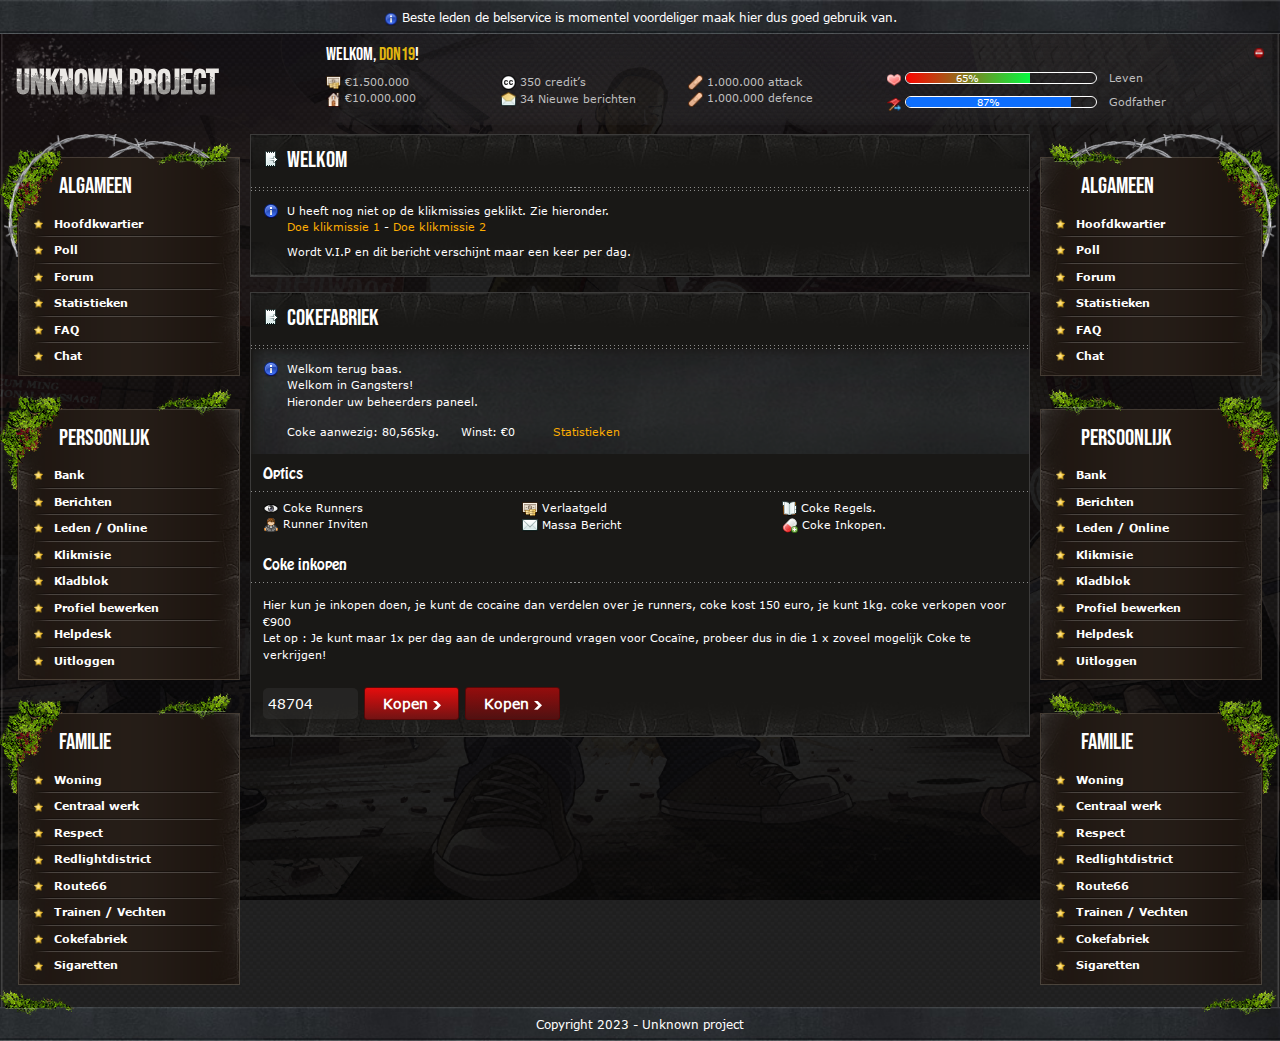
==== index.html @ 7d6c0000 "1380" ====
<!DOCTYPE html>
<html lang="en">

<head>
  <meta charset="UTF-8">
  <meta name="viewport" content="width=device-width, initial-scale=1.0">
  <meta http-equiv="X-UA-Compatible" content="ie=edge">
  <title>Blank</title>
  <link rel='shortcut icon' href='assets/images/logo.png' type='image/x-icon'>
  <link rel="stylesheet" href="https://cdn.jsdelivr.net/npm/bootstrap@5.2.3/dist/css/bootstrap.min.css">
  <link rel="preconnect" href="https://fonts.googleapis.com">
  <link rel="preconnect" href="https://fonts.gstatic.com" crossorigin>
  <link href="https://fonts.googleapis.com/css2?family=Bebas+Neue&display=swap" rel="stylesheet">
  <link rel="stylesheet" href="assets/css/style.css">
</head>

<body>
  <div class="all-wrapper">
    <div class="content-wrapper">
      <!-- all codes for ===***header***=== starts from here -->
      <header class="header mb-lg-0">
        <div class="header-top py-2">
          <p class="text-center text-white fs-12">
            <img width="14" src="assets/images/icons/melding.png" alt="a">
            Beste leden de belservice is momentel voordeliger maak hier dus goed gebruik van.
          </p>
        </div>

        <div class="main-header">
          <div class="row">
            <div class="col-md-4 col-xl-3 h-100">
              <div class="d-flex justify-content-between align-items-center">
                <div class="logo-wrap h-100 ps-2 ps-md-3">
                  <h1 class="logo">Unknown project</h1>
                </div>

                <button class="border-0 p-1 rounded-2 bg-light px-2 me-2 d-md-none" id="info-toggler"
                  style="font-size: 12px; width: 80px;">
                  <span id="info-s">Show</span>
                  <span class="d-none" id="info-h">Hide</span>
                  Info
                </button>
              </div>
            </div>

            <div class="col-md-8 col-xl-9 all-info hide" id="info">
              <div class="stats position-relative pe-md-3">
                <h2 class="wlk">Welkom, <span>Don19</span>!</h2>

                <div class="row align-items-center">
                  <div class="col-md-7 py-2">
                    <div class="row">
                      <div class="col-6 col-lg-4">
                        <p><img width="15" class="me-1" src="assets/images/icons/cash.png" alt="icon">€1.500.000</p>
                        <p><img width="15" class="me-1" src="assets/images/icons/algemeen.png" alt="icon">€10.000.000
                        </p>
                      </div>
                      <div class="col-6 col-lg-4 p-lg-0">
                        <p><img width="15" class="me-1" src="assets/images/icons/cc.png" alt="icon">350 credit’s</p>
                        <p><img width="15" class="me-1" src="assets/images/icons/env.png" alt="icon">34 Nieuwe berichten
                        </p>
                      </div>
                      <div class="col-12 col-lg-4 p-lg-0">
                        <div class="row">
                          <div class="col-6 col-lg-12">
                            <p><img width="15" class="me-1" src="assets/images/icons/patch.png" alt="icon">1.000.000
                              attack
                            </p>
                          </div>
                          <div class="col-6 col-lg-12">
                            <p><img width="15" class="me-1" src="assets/images/icons/patch.png" alt="icon">1.000.000
                              defence
                            </p>
                          </div>
                        </div>
                      </div>
                    </div>
                  </div>

                  <div class="col-md-5">
                    <div class="row align-items-center">
                      <div class="col-7">
                        <div class="d-flex align-items-center">
                          <div class="flex-shrink-0">
                            <img width="14" class="me-1" src="assets/images/icoons-2/Health.png" alt="i">
                          </div>

                          <div class="flex-grow-1">
                            <div class="progress">
                              <div class="progress-bar level-bg" role="progressbar" style="width: 65%;"
                                aria-valuenow="65" aria-valuemin="0" aria-valuemax="100">65%</div>
                            </div>
                          </div>
                        </div>
                      </div>
                      <div class="col-4 ps-0">
                        <p>Leven</p>
                      </div>
                    </div>

                    <div class="row align-items-center">
                      <div class="col-7">
                        <div class="d-flex align-items-center">
                          <div class="flex-shrink-0">
                            <img width="14" class="me-1" src="assets/images/icoons-2/Rang-voort_.png" alt="i">
                          </div>

                          <div class="flex-grow-1">
                            <div class="progress">
                              <div class="progress-bar" role="progressbar" style="width: 87%;" aria-valuenow="87"
                                aria-valuemin="0" aria-valuemax="100">87%</div>
                            </div>
                          </div>
                        </div>
                      </div>
                      <div class="col-4 ps-0">
                        <p>Godfather</p>
                      </div>
                    </div>

                  </div>
                </div>

                <button class="btn minus-button">
                  <img width="10" src="assets/images/icons/minus.png" alt="icom">
                </button>
              </div>
            </div>
          </div>
        </div>
      </header>

      <div class="inner-contents-wrapper">
        <div class="left hide" id="leftMenu">
          <!-- close button -->
          <div class="sticky-top text-end d-lg-none" style="background: #4a627063;">
            <button class="btn text-dark bg-light me-3" id="CloseBtnLeft">Close</button>
          </div>
          <!--  -->
          <div class="link-wrapper left-space">
            <div class="body">
              <h4 class="heading">ALGAMEEN</h4>

              <ul>
                <li><a href="#">Hoofdkwartier</a></li>
                <li><a href="#">Poll</a></li>
                <li><a href="#">Forum</a></li>
                <li><a href="#">Statistieken</a></li>
                <li><a href="#">FAQ</a></li>
                <li><a href="#">Chat</a></li>
              </ul>
            </div>
            <img src="assets/images/menutop-links.png" alt="m" class="menutop-img">
          </div>

          <div class="link-wrapper left-space">
            <div class="body">
              <h4 class="heading">Persoonlijk</h4>

              <ul>
                <li><a href="#">Bank</a></li>
                <li><a href="#">Berichten</a></li>
                <li><a href="#">Leden / Online</a></li>
                <li><a href="#">Klikmisie</a></li>
                <li><a href="#">Kladblok</a></li>
                <li><a href="#">Profiel bewerken</a></li>
                <li><a href="#">Helpdesk</a></li>
                <li><a href="#">Uitloggen</a></li>
              </ul>
            </div>
            <img src="assets/images/menutop2-links.png" alt="m" class="menutop-img">
          </div>

          <div class="link-wrapper left-space">
            <div class="body">
              <h4 class="heading">Familie</h4>

              <ul>
                <li><a href="#">Woning</a></li>
                <li><a href="#">Centraal werk</a></li>
                <li><a href="#">Respect</a></li>
                <li><a href="#">Redlightdistrict</a></li>
                <li><a href="#">Route66</a></li>
                <li><a href="#">Trainen / Vechten</a></li>
                <li><a href="#">Cokefabriek</a></li>
                <li><a href="#">Sigaretten</a></li>
              </ul>
            </div>
            <img src="assets/images/menutop2-links.png" alt="m" class="menutop-img">
          </div>
        </div>

        <div class="middle">
          <!-- side nav toggler -->
          <div class="d-lg-none d-flex justify-content-between py-2 px-1">
            <button class="btn bg-light px-2 pt-0 pb-1" id="left-menu-toggler">
              <img width="20" src="assets/images/menu-svgrepo-com.svg" alt="M">
            </button>
            <button class="btn bg-light px-2 pt-0 pb-1" id="right-menu-toggler">
              <img width="20" src="assets/images/menu-svgrepo-com.svg" alt="M">
            </button>
          </div>
          <!--  -->

          <!-- fisrt one -->
          <div class="content-card">
            <div class="top">
              <h2 class="section-header">
                <img src="assets/images/icoons-2/title-icon.png" alt="imag">
                Welkom
              </h2>
            </div>
            <div class="linjen"></div>
            <div class="bottom pb-3">
              <div class="d-flex align-items-start">
                <img src="assets/images/icons/melding.png" alt="imag">

                <div class="flex-grow-1 ms-2">
                  <p class="con-text">U heeft nog niet op de klikmissies geklikt. Zie hieronder.</p>
                  <p class="con-text pb-2"><span>Doe klikmissie 1</span> - <span>Doe klikmissie 2</span></p>
                  <p class="con-text">Wordt V.I.P en dit bericht verschijnt maar een keer per dag.</p>
                </div>
              </div>
            </div>
          </div>

          <!-- second one -->
          <div class="content-card">
            <div class="top">
              <h2 class="section-header">
                <img src="assets/images/icoons-2/title-icon.png" alt="img">
                Cokefabriek
              </h2>
            </div>
            <div class="linjen"></div>
            <div class="p-wrap">
              <div class="d-flex align-items-start">
                <img src="assets/images/icons/melding.png" alt="imag">

                <div class="flex-grow-1 ms-2">
                  <p class="con-text">Welkom terug baas.</p>
                  <p class="con-text">Welkom in Gangsters!</p>
                  <p class="con-text pb-2">Hieronder uw beheerders paneel.</p>
                  <span class="con-text">Coke aanwezig: 80,565kg.</span>
                  <span class="con-text mx-md-3">Winst: €0</span>
                  <span class="con-text ms-md-3 yellow">Statistieken</span>
                </div>
              </div>
            </div>

            <div class="optics">
              <h3 class="sub-heading pb-2">Optics</h3>
              <span class="linjen-1 d-block"></span>
              <!--  -->
              <div class="row" style="padding:6px 12px 12px;">
                <div class="col-md-4">
                  <p style="font-size: 11px;">
                    <img src="assets/images/icons/eye.png" alt="imag">
                    Coke Runners
                  </p>
                  <p style="font-size: 11px;">
                    <img src="assets/images/icons/user.png" alt="imag">
                    Runner Inviten
                  </p>
                </div>
                <div class="col-md-4">
                  <p style="font-size: 11px;">
                    <img src="assets/images/icons/cash.png" alt="imag">
                    Verlaatgeld
                  </p>
                  <p style="font-size: 11px;">
                    <img src="assets/images/icons/env3.png" alt="imag">
                    Massa Bericht
                  </p>
                </div>
                <div class="col-md-4">
                  <p style="font-size: 11px;">
                    <img src="assets/images/icons/book.png" alt="imag">
                    Coke Regels.
                  </p>
                  <p style="font-size: 11px;">
                    <img src="assets/images/icons/capsule.png" alt="imag">
                    Coke Inkopen.
                  </p>
                </div>
              </div>

            </div>

            <div>
              <!--  -->
              <h3 class="sub-heading pb-2">Coke inkopen</h3>
              <span class="linjen-1 d-block"></span>
              <p></p>
              <div class="bottom pb-3">
                <p style="font-size: 11px;">Hier kun je inkopen doen, je kunt de cocaine dan verdelen over je runners,
                  coke kost 150 euro,
                  je kunt 1kg. coke verkopen voor €900</p>
                <p style="font-size: 11px;">Let op : Je kunt maar 1x per dag aan de underground vragen voor Cocaïne,
                  probeer dus in die
                  1 x zoveel mogelijk Coke te verkrijgen!
                </p>
                <br>
                <div class="inp-btn">
                  <input class="in-inpt" type="text" value="48704">
                  <button class="in-btn">Kopen <img src="assets/images/icons/arrow.png" alt=""></button>
                  <button class="in-btn dark">Kopen <img src="assets/images/icons/arrow.png" alt=""></button>
                </div>
              </div>
            </div>
          </div>
        </div>


        <div class="right hide" id="rigtMenu">
          <!-- close buton right -->
          <div class="sticky-top d-lg-none" style="background: #4a627063;">
            <button class="btn text-dark bg-light me-3" id="CloseBtnRight">Close</button>
          </div>
          <!--  -->
          <div class="link-wrapper right-space">
            <div class="body">
              <h4 class="heading">ALGAMEEN</h4>

              <ul>
                <li><a href="#">Hoofdkwartier</a></li>
                <li><a href="#">Poll</a></li>
                <li><a href="#">Forum</a></li>
                <li><a href="#">Statistieken</a></li>
                <li><a href="#">FAQ</a></li>
                <li><a href="#">Chat</a></li>
              </ul>
            </div>
            <img src="assets/images/menutop-rechts.png" alt="m" class="menutop-img">
          </div>

          <div class="link-wrapper right-space">
            <div class="body">
              <h4 class="heading">Persoonlijk</h4>

              <ul>
                <li><a href="#">Bank</a></li>
                <li><a href="#">Berichten</a></li>
                <li><a href="#">Leden / Online</a></li>
                <li><a href="#">Klikmisie</a></li>
                <li><a href="#">Kladblok</a></li>
                <li><a href="#">Profiel bewerken</a></li>
                <li><a href="#">Helpdesk</a></li>
                <li><a href="#">Uitloggen</a></li>
              </ul>
            </div>
            <img src="assets/images/menutop2-rechts.png" alt="m" class="menutop-img">
          </div>

          <div class="link-wrapper right-space">
            <div class="body">
              <h4 class="heading">Familie</h4>

              <ul>
                <li><a href="#">Woning</a></li>
                <li><a href="#">Centraal werk</a></li>
                <li><a href="#">Respect</a></li>
                <li><a href="#">Redlightdistrict</a></li>
                <li><a href="#">Route66</a></li>
                <li><a href="#">Trainen / Vechten</a></li>
                <li><a href="#">Cokefabriek</a></li>
                <li><a href="#">Sigaretten</a></li>
              </ul>
            </div>
            <img src="assets/images/menutop2-rechts.png" alt="m" class="menutop-img">
          </div>
        </div>
      </div>

      <!-- footer -->
      <footer class="footer py-2">
        <p class="text-center fs-12">
          Copyright 2023 - Unknown project
        </p>

        <img src="assets/images/f-l.png" alt="b" class="footer-l">
        <img src="assets/images/fr.png" alt="b" class="footer-r">
      </footer>
    </div>
  </div>



  <!-- all scripts are starts from here -->
  <script src="https://cdn.jsdelivr.net/npm/bootstrap@5.2.3/dist/js/bootstrap.bundle.min.js"></script>
  <script src="assets/js/custom.js"></script>
  <!-- .........script ended............. -->
</body>

</html>
---- assets/css/style.css ----
/*=== abstracts css start === */
@font-face {
  font-family: "Verdana-regular";
  src: url(../fonts/verdana.ttf);
}
@font-face {
  font-family: "Verdana-bold";
  src: url(../fonts/verdanab.ttf);
}
@font-face {
  font-family: "hobo-std";
  src: url("../fonts/Hobo-Std-Font.otf");
}
/*===// end of abstracts css === */
/*=== base css start === */
* {
  margin: 0;
  padding: 0;
  outline: none;
  box-sizing: border-box;
}

::after, ::before {
  box-sizing: border-box;
}

h1, h2, h3, h4, h5, h6, ol, ul, p, address, strong, i {
  margin-top: 0px;
  margin-bottom: 0px;
}

ul, li {
  list-style: none;
}

a, a:hover {
  text-decoration: none;
}

body {
  font-family: "Verdana-regular";
  color: #ffffff;
}

.fs-12 {
  font-size: 12px;
}

/*===// end of base css === */
/*=== layouts css start === */
.all-wrapper {
  min-height: 100vh;
  --bs-gutter-x: 0.5rem;
  background: url(../images/main-bachtergrond.png) no-repeat top center/cover fixed;
  overflow: hidden;
}

.content-wrapper {
  max-width: 1380px;
  min-height: 100vh;
  margin: auto;
  background: url(../images/wrapper-bg.png) no-repeat center center/cover;
}

.inner-contents-wrapper {
  display: flex;
  align-items: start;
}
.inner-contents-wrapper .left {
  min-width: 245px;
  max-width: 246px;
  transition: all 0.3s;
}
@media (max-width: 991px) {
  .inner-contents-wrapper .left {
    z-index: 998;
    height: 100vh;
    background: #000;
    overflow-y: scroll;
    position: fixed;
    top: 0;
    left: 0;
  }
}
@media (max-width: 991px) {
  .inner-contents-wrapper .left.hide {
    left: -246px;
  }
}
.inner-contents-wrapper .middle {
  flex-grow: 1;
  padding: 0 5px;
}
.inner-contents-wrapper .middle .content-card {
  background: #191816;
  border: 1px solid #3c3b3a;
  outline: 1px solid rgba(0, 0, 0, 0);
  margin-bottom: 15px;
}
.inner-contents-wrapper .middle .content-card .section-header {
  font-family: "Bebas Neue", sans-serif;
  font-size: 23px;
}
.inner-contents-wrapper .middle .content-card .section-header img {
  margin-right: 5px;
}
.inner-contents-wrapper .middle .content-card .sub-heading {
  font-family: "hobo-std";
  font-size: 14px;
  padding: 12px;
}
.inner-contents-wrapper .middle .content-card .top {
  background: url(../images/content-topper.png) no-repeat;
  background-size: 100% auto;
  padding: 12px;
}
.inner-contents-wrapper .middle .content-card .bottom {
  padding: 12px;
  background: url(../images/content-booter.png) no-repeat bottom;
  background-size: 100% auto;
}
.inner-contents-wrapper .middle .content-card .con-text {
  font-size: 11px;
}
.inner-contents-wrapper .middle .content-card .con-text span {
  color: #fdad02;
}
.inner-contents-wrapper .middle .content-card .con-text.yellow {
  color: #fdad02;
}
.inner-contents-wrapper .middle .content-card .p-wrap {
  padding: 12px;
  background: url(../images/eif.png) no-repeat top left/cover;
}
.inner-contents-wrapper .right {
  min-width: 245px;
  max-width: 246px;
  transition: all 0.3s;
}
@media (max-width: 991px) {
  .inner-contents-wrapper .right {
    z-index: 999;
    height: 100vh;
    background: #000;
    overflow-y: scroll;
    position: fixed;
    top: 0;
    right: 0;
  }
}
@media (max-width: 991px) {
  .inner-contents-wrapper .right.hide {
    right: -246px;
  }
}
.inner-contents-wrapper .in-inpt,
.inner-contents-wrapper .in-btn {
  width: 95px;
  border-radius: 5px;
  border: 0;
  padding: 5px;
  font-size: 14px;
  color: #ffffff;
}
.inner-contents-wrapper .in-inpt {
  background: rgba(97, 97, 97, 0.1764705882);
}
.inner-contents-wrapper .in-btn {
  font-weight: 600;
  border: 1px solid #560808;
  border-radius: 3px;
  background: linear-gradient(0deg, rgb(114, 19, 19) 0%, rgb(229, 13, 13) 100%);
}
.inner-contents-wrapper .in-btn.dark {
  border: 1px solid #560808;
  background-image: linear-gradient(0deg, rgb(80, 17, 17) 0%, rgb(149, 13, 13) 100%);
}
.inner-contents-wrapper .link-wrapper {
  position: relative;
}
.inner-contents-wrapper .link-wrapper .body {
  background: url(../images/link-bg.png) no-repeat;
  background-size: 100% 100%;
  border: 1px solid rgba(110, 97, 83, 0.5333333333);
  padding: 15px 15px 5px;
  margin-bottom: 10px;
}
.inner-contents-wrapper .link-wrapper .body .heading {
  font-family: "Bebas Neue", sans-serif;
  font-size: 23px;
  padding-left: 25px;
}
.inner-contents-wrapper .link-wrapper .body ul {
  padding: 10px 0 0;
  position: relative;
  z-index: 999;
}
.inner-contents-wrapper .link-wrapper .body ul li {
  padding-left: 20px;
  position: relative;
}
.inner-contents-wrapper .link-wrapper .body ul li a {
  font-family: "Verdana-bold";
  color: #fff;
  font-size: 11px;
  font-weight: bold;
  display: block;
  padding: 5px 0;
}
.inner-contents-wrapper .link-wrapper .body ul li::after {
  content: "";
  position: absolute;
  left: 0;
  top: 50%;
  transform: translateY(-50%);
  height: 9px;
  width: 9px;
  background: url(../images/star.png) no-repeat center center/contain;
}
.inner-contents-wrapper .link-wrapper .body ul li::before {
  content: "";
  position: absolute;
  left: 0;
  bottom: 0;
  height: 2px;
  width: 100%;
  background: url(../images/line.png) no-repeat left top;
  background-size: 100% auto;
}
.inner-contents-wrapper .link-wrapper .body ul li:hover::after {
  height: 15px;
  width: 15px;
  left: -3px;
  background: url(../images/whole.png) no-repeat center center/contain;
}
.inner-contents-wrapper .link-wrapper .body ul li:last-child::before {
  display: none;
}
.inner-contents-wrapper .link-wrapper.left-space {
  padding: 23px 5px 0 18px;
}
.inner-contents-wrapper .link-wrapper.left-space .menutop-img {
  position: absolute;
  top: 0;
  left: 0;
}
.inner-contents-wrapper .link-wrapper.right-space {
  padding: 23px 18px 0 5px;
}
.inner-contents-wrapper .link-wrapper.right-space .menutop-img {
  position: absolute;
  top: 0;
  right: 0;
}

.linjen {
  height: 4px;
  background: url(../images/lijnen.png);
}

.linjen-1 {
  height: 3px;
  background: url(../images/lijnen.png);
}

.header .header-top {
  background: url(../images/topbar.png) no-repeat center center/cover;
}
.header .main-header .logo-wrap {
  background: url(../images/logo/lbg-main.png) no-repeat center center/cover;
  display: flex;
  align-items: center;
  min-height: 100px;
}
.header .main-header .logo-wrap .logo {
  font-family: "Bebas Neue", sans-serif;
  font-size: 35px;
  background: url(../images/logo/logo-bg.png) no-repeat top left;
  -webkit-background-clip: text;
  -webkit-text-fill-color: transparent;
  text-align: center;
  font-weight: bold;
  text-transform: uppercase;
  -webkit-font-smoothing: antialiased;
}
@media (max-width: 767px) {
  .header .main-header .logo-wrap {
    min-height: 50px;
  }
}
.header .main-header .all-info {
  transition: all 0.3s;
  overflow: hidden;
}
.header .main-header .all-info .stats {
  padding: 10px 0;
  background: url(../images/logo/h-bg-2.png) no-repeat left bottom/cover;
}
.header .main-header .all-info .stats .wlk {
  color: #fff;
  font-family: "Bebas Neue", sans-serif;
  font-size: 18px;
}
.header .main-header .all-info .stats .wlk span {
  color: #e1b710;
}
.header .main-header .all-info .stats p {
  font-size: 11px;
  color: #bfbfbf;
}
.header .main-header .all-info .stats .progress {
  background: rgba(0, 0, 0, 0);
  border: 1px solid #fff;
  border-radius: 10px;
  height: 12px;
  font-size: 10px;
}
.header .main-header .all-info .stats .progress .level-bg {
  background: rgb(251, 4, 1);
  background: linear-gradient(90deg, rgb(251, 4, 1) 0%, rgb(6, 249, 64) 100%);
}
.header .main-header .all-info .stats .minus-button {
  position: absolute;
  right: 10px;
  top: 0;
  padding: 5px;
}
@media (max-width: 767px) {
  .header .main-header .all-info .stats {
    padding: 10px;
  }
}
@media (max-width: 767px) {
  .header .main-header .all-info {
    height: 210px;
  }
  .header .main-header .all-info.hide {
    transition: all 0.3s;
    height: 0;
  }
}

.footer {
  background: url(../images/topbar.png) no-repeat center center/cover;
  position: relative;
  margin-top: 12px;
}
.footer .footer-l,
.footer .footer-r {
  position: absolute;
  top: -18px;
}
.footer .footer-l {
  left: -4px;
}
.footer .footer-r {
  right: 0;
}

/*===// end of layouts css === */
/*=== components css start === */
/*===// end of components css === *//*# sourceMappingURL=style.css.map */
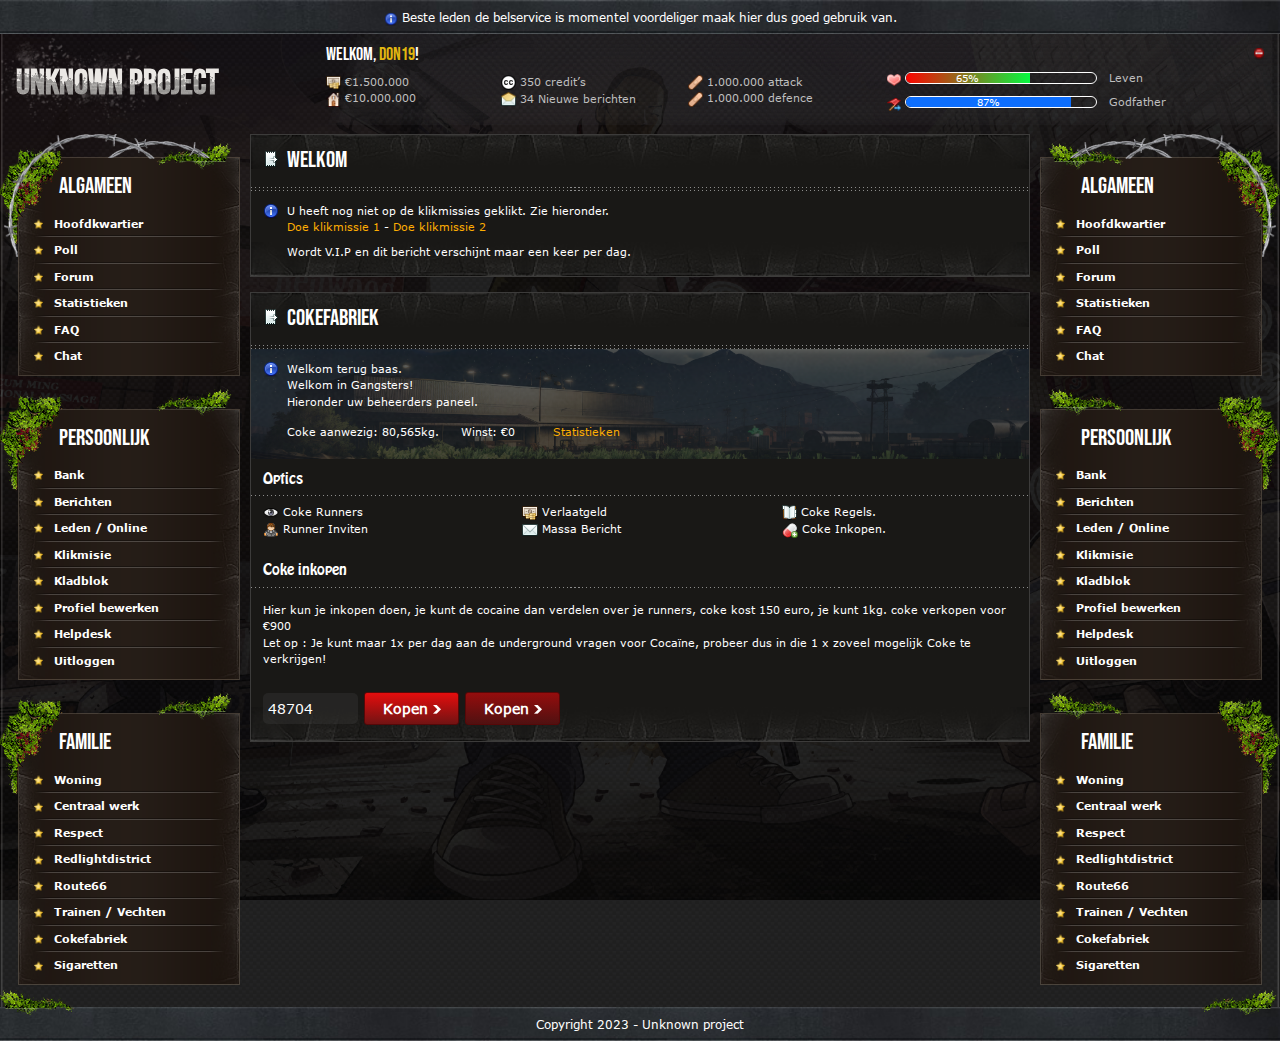
==== commit fcde9067: "overlay" ====
--- a/index.html
+++ b/index.html
@@ -234,7 +234,7 @@
             </div>
             <div class="linjen"></div>
             <div class="p-wrap">
-              <div class="d-flex align-items-start">
+              <div class="d-flex align-items-start position-relative" style="z-index: 999;">
                 <img src="assets/images/icons/melding.png" alt="imag">
 
                 <div class="flex-grow-1 ms-2">
@@ -246,6 +246,8 @@
                   <span class="con-text ms-md-3 yellow">Statistieken</span>
                 </div>
               </div>
+
+              <img src="assets/images/cover2.png" alt="img" class="img-fluid overlay-image">
             </div>
 
             <div class="optics">
--- a/assets/css/style.css
+++ b/assets/css/style.css
@@ -130,7 +130,26 @@
 }
 .inner-contents-wrapper .middle .content-card .p-wrap {
   padding: 12px;
-  background: url(../images/eif.png) no-repeat top left/cover;
+  min-height: 110px;
+  position: relative;
+  overflow: hidden;
+}
+.inner-contents-wrapper .middle .content-card .p-wrap .overlay-image {
+  position: absolute;
+  top: 0;
+  left: 0;
+  z-index: 1;
+  width: 100%;
+}
+@media (max-width: 1199px) {
+  .inner-contents-wrapper .middle .content-card .p-wrap .overlay-image {
+    transform: scale(1.6);
+  }
+}
+@media (max-width: 767px) {
+  .inner-contents-wrapper .middle .content-card .p-wrap .overlay-image {
+    transform: scale(2);
+  }
 }
 .inner-contents-wrapper .right {
   min-width: 245px;
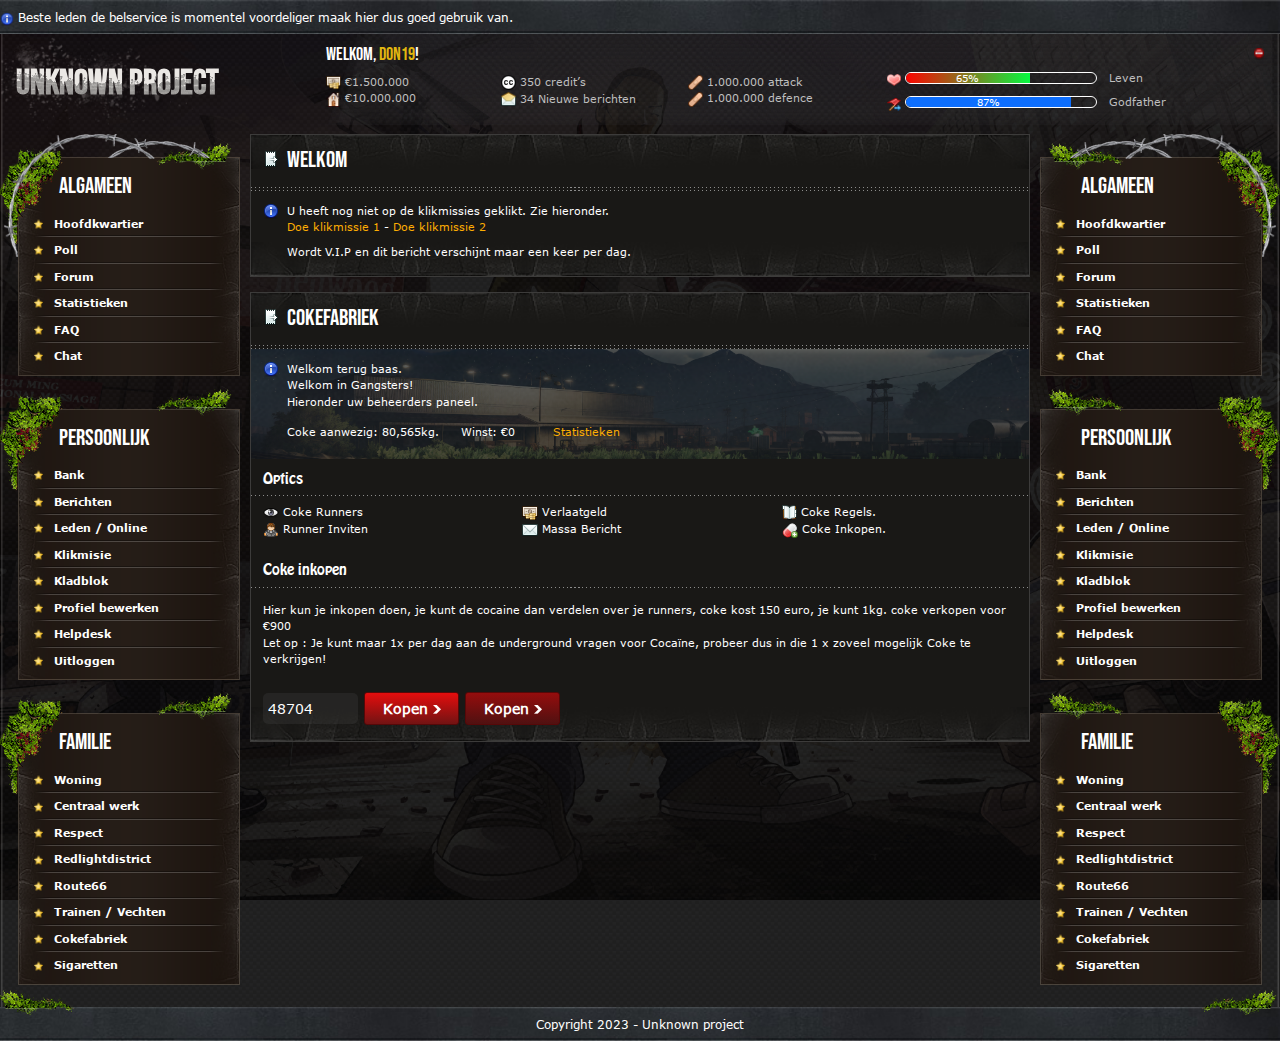
==== commit 905e5618: "added" ====
--- a/index.html
+++ b/index.html
@@ -19,11 +19,25 @@
     <div class="content-wrapper">
       <!-- all codes for ===***header***=== starts from here -->
       <header class="header mb-lg-0">
-        <div class="header-top py-2">
+        <div class="header-top py-2 d-flex justify-content-between">
+          <!-- side nav toggler -->
+          <div class="d-lg-none d-flex justify-content-between py-2 px-1">
+            <button class="btn px-2 pt-0 pb-1 border" id="left-menu-toggler" style="background: #251d17;">
+              <img class="" id="opn1" width="20" src="assets/images/menu-svgrepo-com.svg" alt="M">
+              <img class="d-none" id="cls1" width="20" src="assets/images/close-svgrepo-com.svg" alt="M">
+            </button>
+          </div>
+          <!--  -->
           <p class="text-center text-white fs-12">
             <img width="14" src="assets/images/icons/melding.png" alt="a">
             Beste leden de belservice is momentel voordeliger maak hier dus goed gebruik van.
           </p>
+          <div class="d-lg-none d-flex justify-content-between py-2 px-1">
+            <button class="btn px-2 pt-0 pb-1 border" id="right-menu-toggler" style="background: #251d17;">
+              <img class="" id="opn2" width="20" src="assets/images/menu-svgrepo-com.svg" alt="M">
+              <img class="d-none" id="cls2" width="20" src="assets/images/close-svgrepo-com.svg" alt="M">
+            </button>
+          </div>
         </div>
 
         <div class="main-header">
@@ -132,10 +146,6 @@
 
       <div class="inner-contents-wrapper">
         <div class="left hide" id="leftMenu">
-          <!-- close button -->
-          <div class="sticky-top text-end d-lg-none" style="background: #4a627063;">
-            <button class="btn text-dark bg-light me-3" id="CloseBtnLeft">Close</button>
-          </div>
           <!--  -->
           <div class="link-wrapper left-space">
             <div class="body">
@@ -191,17 +201,6 @@
         </div>
 
         <div class="middle">
-          <!-- side nav toggler -->
-          <div class="d-lg-none d-flex justify-content-between py-2 px-1">
-            <button class="btn bg-light px-2 pt-0 pb-1" id="left-menu-toggler">
-              <img width="20" src="assets/images/menu-svgrepo-com.svg" alt="M">
-            </button>
-            <button class="btn bg-light px-2 pt-0 pb-1" id="right-menu-toggler">
-              <img width="20" src="assets/images/menu-svgrepo-com.svg" alt="M">
-            </button>
-          </div>
-          <!--  -->
-
           <!-- fisrt one -->
           <div class="content-card">
             <div class="top">
@@ -234,7 +233,7 @@
             </div>
             <div class="linjen"></div>
             <div class="p-wrap">
-              <div class="d-flex align-items-start position-relative" style="z-index: 999;">
+              <div class="d-flex align-items-start position-relative" style="z-index: 99;">
                 <img src="assets/images/icons/melding.png" alt="imag">
 
                 <div class="flex-grow-1 ms-2">
@@ -313,12 +312,11 @@
           </div>
         </div>
 
-
         <div class="right hide" id="rigtMenu">
           <!-- close buton right -->
-          <div class="sticky-top d-lg-none" style="background: #4a627063;">
-            <button class="btn text-dark bg-light me-3" id="CloseBtnRight">Close</button>
-          </div>
+          <!-- <div class="sticky-top d-lg-none" style="background: #4a627063;">
+            <button class="btn close-btn ms-2 my-1" id="CloseBtnRight">X</button>
+          </div> -->
           <!--  -->
           <div class="link-wrapper right-space">
             <div class="body">
@@ -386,8 +384,6 @@
     </div>
   </div>
 
-
-
   <!-- all scripts are starts from here -->
   <script src="https://cdn.jsdelivr.net/npm/bootstrap@5.2.3/dist/js/bootstrap.bundle.min.js"></script>
   <script src="assets/js/custom.js"></script>
--- a/assets/css/style.css
+++ b/assets/css/style.css
@@ -73,13 +73,14 @@
 }
 @media (max-width: 991px) {
   .inner-contents-wrapper .left {
-    z-index: 998;
-    height: 100vh;
+    z-index: 996;
     background: #000;
     overflow-y: scroll;
     position: fixed;
-    top: 0;
     left: 0;
+    height: calc(100vh - 58px);
+    top: 58px;
+    padding-bottom: 40px;
   }
 }
 @media (max-width: 991px) {
@@ -159,12 +160,13 @@
 @media (max-width: 991px) {
   .inner-contents-wrapper .right {
     z-index: 999;
-    height: 100vh;
     background: #000;
     overflow-y: scroll;
     position: fixed;
-    top: 0;
     right: 0;
+    height: calc(100vh - 58px);
+    top: 58px;
+    padding-bottom: 40px;
   }
 }
 @media (max-width: 991px) {
@@ -280,6 +282,11 @@
 .linjen-1 {
   height: 3px;
   background: url(../images/lijnen.png);
+}
+
+.close-btn {
+  background: #251d17;
+  color: #fff;
 }
 
 .header .header-top {
@@ -351,7 +358,7 @@
 }
 @media (max-width: 767px) {
   .header .main-header .all-info {
-    height: 210px;
+    height: 160px;
   }
   .header .main-header .all-info.hide {
     transition: all 0.3s;
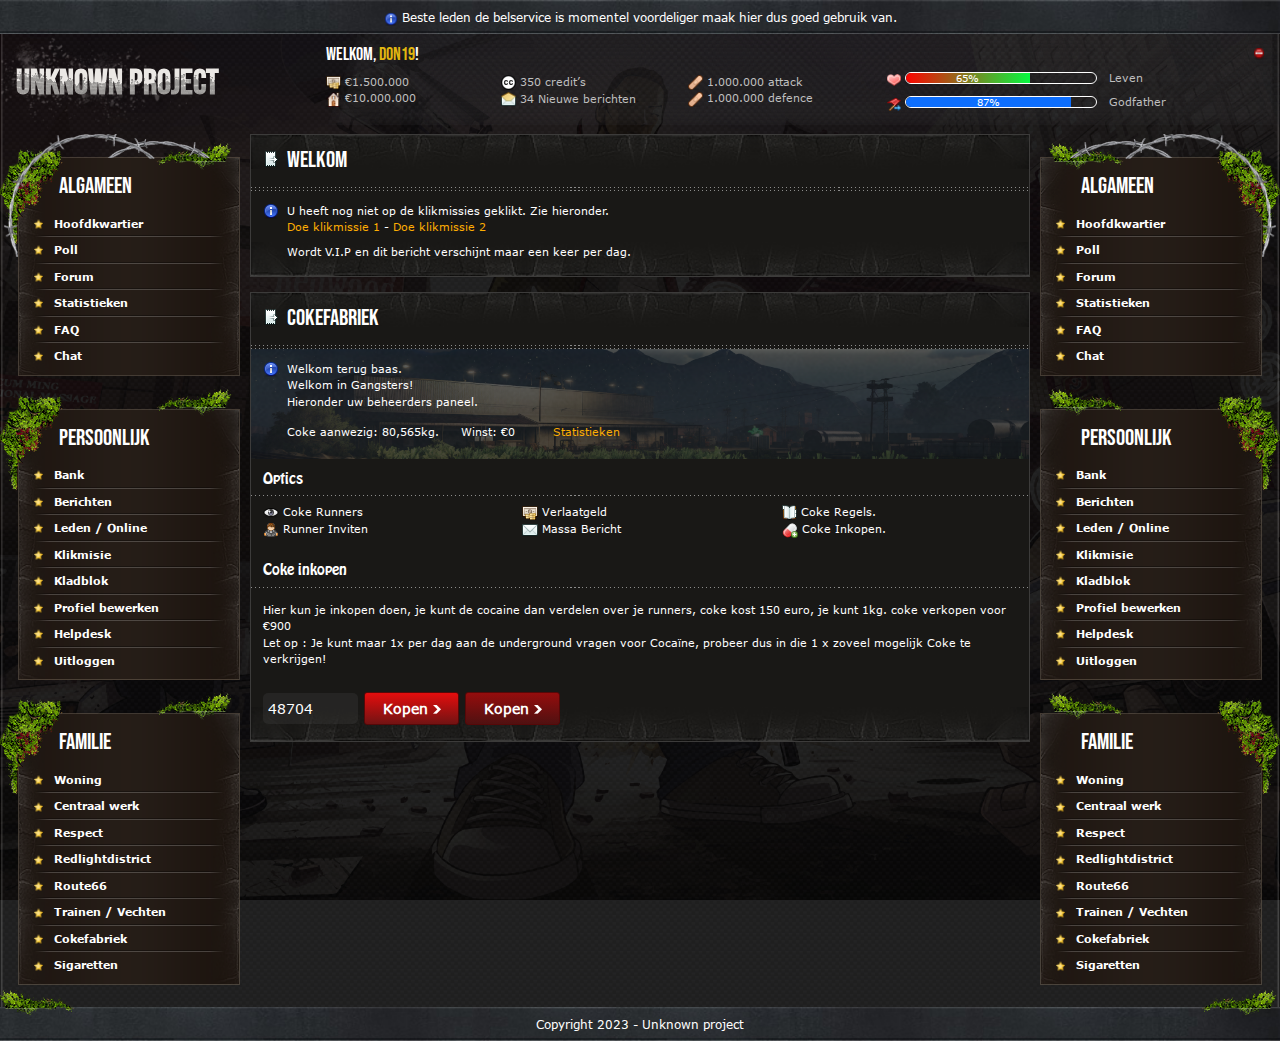
==== commit d0955a60: "as" ====
--- a/index.html
+++ b/index.html
@@ -19,7 +19,7 @@
     <div class="content-wrapper">
       <!-- all codes for ===***header***=== starts from here -->
       <header class="header mb-lg-0">
-        <div class="header-top py-2 d-flex justify-content-between">
+        <div class="header-top py-2 d-flex justify-content-between justify-content-lg-center">
           <!-- side nav toggler -->
           <div class="d-lg-none d-flex justify-content-between py-2 px-1">
             <button class="btn px-2 pt-0 pb-1 border" id="left-menu-toggler" style="background: #251d17;">
--- a/assets/css/style.css
+++ b/assets/css/style.css
@@ -80,7 +80,7 @@
     left: 0;
     height: calc(100vh - 58px);
     top: 58px;
-    padding-bottom: 40px;
+    padding-bottom: 60px;
   }
 }
 @media (max-width: 991px) {
@@ -166,7 +166,7 @@
     right: 0;
     height: calc(100vh - 58px);
     top: 58px;
-    padding-bottom: 40px;
+    padding-bottom: 60px;
   }
 }
 @media (max-width: 991px) {
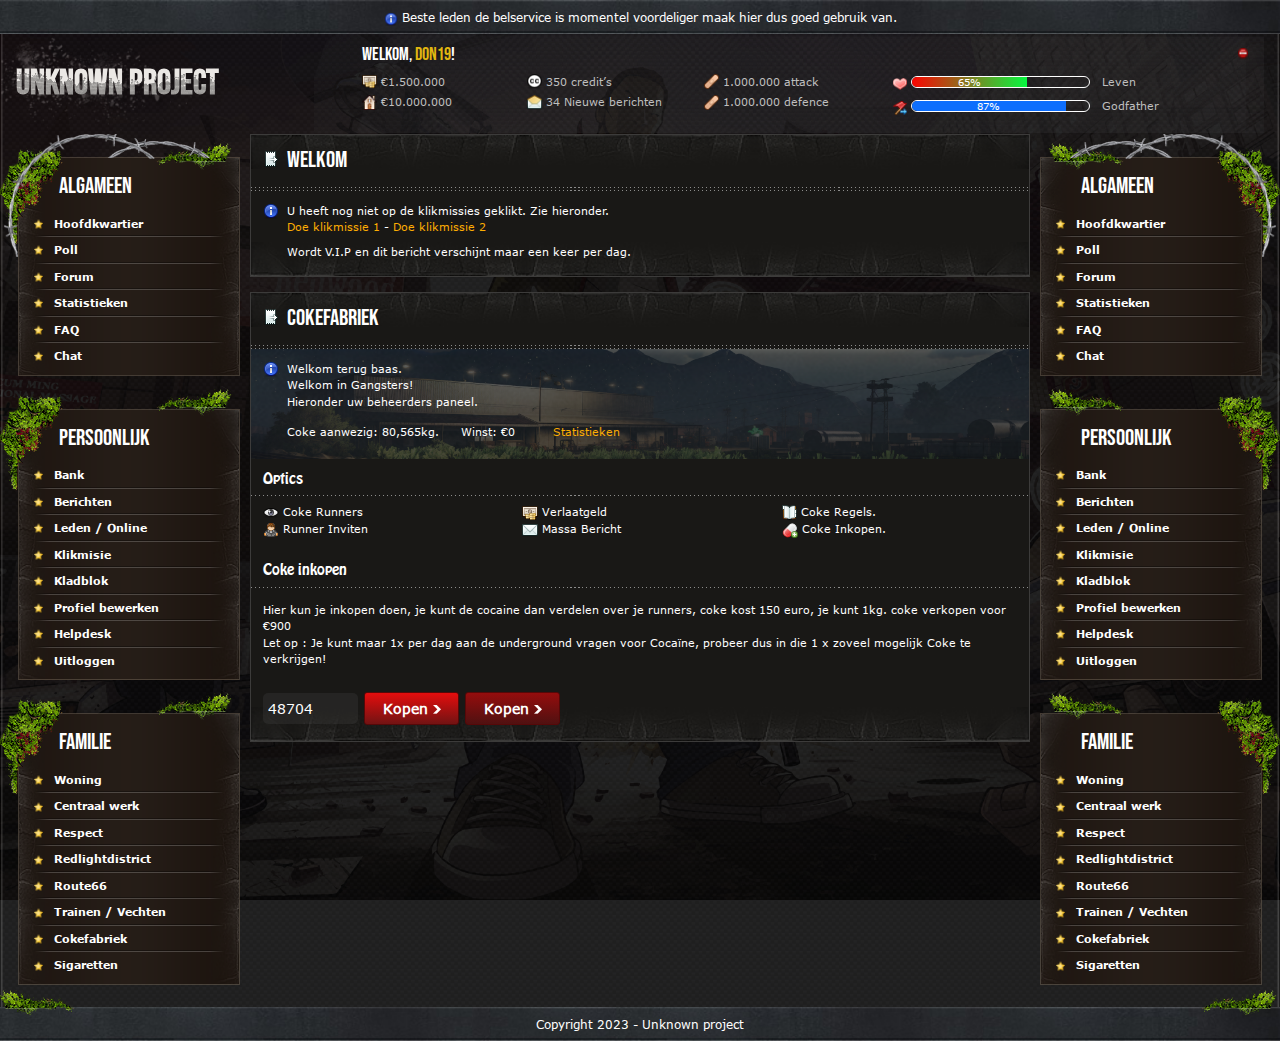
==== commit 31466679: "s" ====
--- a/index.html
+++ b/index.html
@@ -19,7 +19,7 @@
     <div class="content-wrapper">
       <!-- all codes for ===***header***=== starts from here -->
       <header class="header mb-lg-0">
-        <div class="header-top py-2 d-flex justify-content-between justify-content-lg-center">
+        <div class="header-top py-2 d-flex align-items-center justify-content-between justify-content-lg-center">
           <!-- side nav toggler -->
           <div class="d-lg-none d-flex justify-content-between py-2 px-1">
             <button class="btn px-2 pt-0 pb-1 border" id="left-menu-toggler" style="background: #251d17;">
@@ -57,32 +57,40 @@
               </div>
             </div>
 
-            <div class="col-md-8 col-xl-9 all-info hide" id="info">
-              <div class="stats position-relative pe-md-3">
+            <div class="col-md-8 col-xl-9 all-info hide ps-xl-0" id="info">
+              <div class="stats position-relative pe-md-3 me-xl-3 ps-xl-5">
                 <h2 class="wlk">Welkom, <span>Don19</span>!</h2>
 
                 <div class="row align-items-center">
                   <div class="col-md-7 py-2">
                     <div class="row">
                       <div class="col-6 col-lg-4">
-                        <p><img width="15" class="me-1" src="assets/images/icons/cash.png" alt="icon">€1.500.000</p>
-                        <p><img width="15" class="me-1" src="assets/images/icons/algemeen.png" alt="icon">€10.000.000
+                        <p class="d-flex align-items-center pb-1"><img width="15" height="15" class="me-1"
+                            src="assets/images/icons/cash.png" alt="icon">€1.500.000</p>
+                        <p class="d-flex align-items-center pb-1"><img width="15" height="15" class="me-1"
+                            src="assets/images/icons/algemeen.png" alt="icon">€10.000.000
                         </p>
                       </div>
                       <div class="col-6 col-lg-4 p-lg-0">
-                        <p><img width="15" class="me-1" src="assets/images/icons/cc.png" alt="icon">350 credit’s</p>
-                        <p><img width="15" class="me-1" src="assets/images/icons/env.png" alt="icon">34 Nieuwe berichten
+                        <p class="d-flex align-items-center pb-1"><img width="15" height="15" class="me-1"
+                            src="assets/images/icons/cc.png" alt="icon">350
+                          credit’s</p>
+                        <p class="d-flex align-items-center pb-1"><img width="15" height="15" class="me-1"
+                            src="assets/images/icons/env.png" alt="icon">34
+                          Nieuwe berichten
                         </p>
                       </div>
                       <div class="col-12 col-lg-4 p-lg-0">
                         <div class="row">
                           <div class="col-6 col-lg-12">
-                            <p><img width="15" class="me-1" src="assets/images/icons/patch.png" alt="icon">1.000.000
+                            <p class="d-flex align-items-center pb-1"><img width="15" height="15" class="me-1"
+                                src="assets/images/icons/patch.png" alt="icon">1.000.000
                               attack
                             </p>
                           </div>
                           <div class="col-6 col-lg-12">
-                            <p><img width="15" class="me-1" src="assets/images/icons/patch.png" alt="icon">1.000.000
+                            <p class="d-flex align-items-center pb-1"><img width="15" height="15" class="me-1"
+                                src="assets/images/icons/patch.png" alt="icon">1.000.000
                               defence
                             </p>
                           </div>
--- a/assets/css/style.css
+++ b/assets/css/style.css
@@ -289,8 +289,21 @@
   color: #fff;
 }
 
+@media (max-width: 991px) {
+  .header {
+    padding-top: 65px;
+  }
+}
 .header .header-top {
   background: url(../images/topbar.png) no-repeat center center/cover;
+}
+@media (max-width: 991px) {
+  .header .header-top {
+    position: fixed;
+    width: 100%;
+    top: 0;
+    z-index: 8;
+  }
 }
 .header .main-header .logo-wrap {
   background: url(../images/logo/lbg-main.png) no-repeat center center/cover;
@@ -320,7 +333,7 @@
 }
 .header .main-header .all-info .stats {
   padding: 10px 0;
-  background: url(../images/logo/h-bg-2.png) no-repeat left bottom/cover;
+  background: url(../images/hbg-stat.png) no-repeat top left/cover;
 }
 .header .main-header .all-info .stats .wlk {
   color: #fff;
@@ -365,6 +378,34 @@
     height: 0;
   }
 }
+.header .main-header .login {
+  border-radius: 5px;
+  background: rgba(0, 0, 0, 0.6980392157);
+  padding: 12px 15px;
+}
+.header .main-header .login .input-group {
+  border: 1px solid #4a0c0d;
+  border-radius: 13px;
+  overflow: hidden;
+  background: #000;
+  background: linear-gradient(90deg, rgb(12, 13, 13) 0%, rgb(0, 0, 0) 100%);
+}
+.header .main-header .login .input-group .input-group-text {
+  background: transparent;
+  border-color: #000;
+}
+.header .main-header .login .input-group .in-place {
+  background: transparent;
+  border-color: #000;
+  color: #fff;
+}
+.header .main-header .login .btn-login {
+  border-radius: 7px;
+  background: #92141a;
+  background: linear-gradient(270deg, rgba(146, 20, 26, 0.89) 0%, rgba(112, 16, 20, 0.9) 50%, rgba(112, 16, 20, 0.81) 83%, rgba(112, 16, 20, 0.9) 100%);
+  height: 100%;
+  width: 100%;
+}
 
 .footer {
   background: url(../images/topbar.png) no-repeat center center/cover;
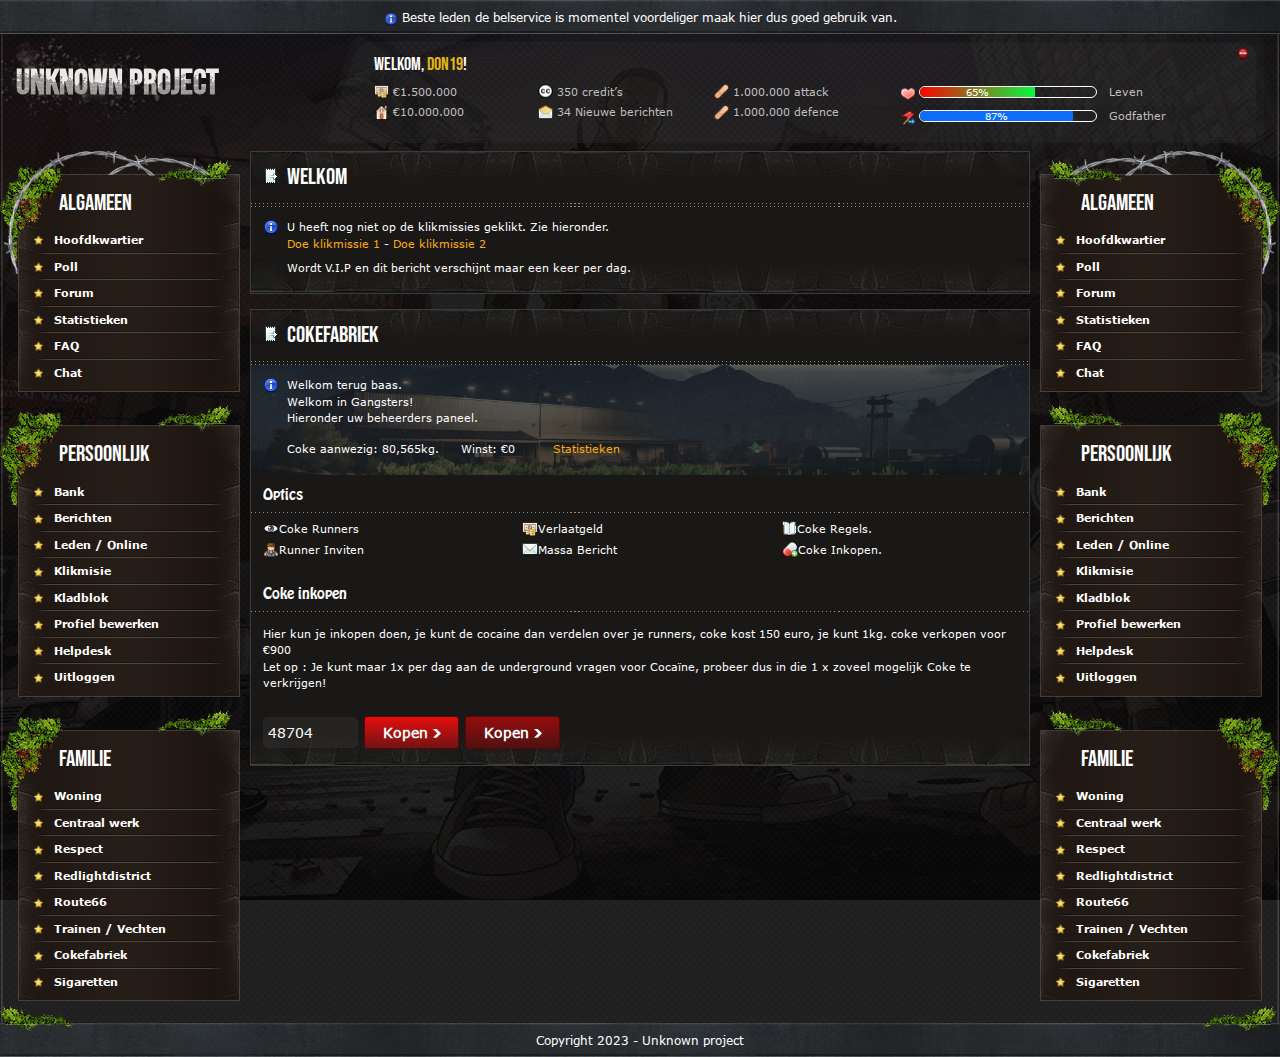
==== commit 86faa58a: "s" ====
--- a/index.html
+++ b/index.html
@@ -58,7 +58,7 @@
             </div>
 
             <div class="col-md-8 col-xl-9 all-info hide ps-xl-0" id="info">
-              <div class="stats position-relative pe-md-3 me-xl-3 ps-xl-5">
+              <div class="stats position-relative me-xl-3">
                 <h2 class="wlk">Welkom, <span>Don19</span>!</h2>
 
                 <div class="row align-items-center">
@@ -152,7 +152,7 @@
         </div>
       </header>
 
-      <div class="inner-contents-wrapper">
+      <div class="inner-contents-wrapper mt-2">
         <div class="left hide" id="leftMenu">
           <!--  -->
           <div class="link-wrapper left-space">
@@ -263,31 +263,31 @@
               <!--  -->
               <div class="row" style="padding:6px 12px 12px;">
                 <div class="col-md-4">
-                  <p style="font-size: 11px;">
+                  <p class="d-flex align-items-center pb-1" style="font-size: 11px;">
                     <img src="assets/images/icons/eye.png" alt="imag">
                     Coke Runners
                   </p>
-                  <p style="font-size: 11px;">
+                  <p class="d-flex align-items-center pb-1" style="font-size: 11px;">
                     <img src="assets/images/icons/user.png" alt="imag">
                     Runner Inviten
                   </p>
                 </div>
                 <div class="col-md-4">
-                  <p style="font-size: 11px;">
+                  <p class="d-flex align-items-center pb-1" style="font-size: 11px;">
                     <img src="assets/images/icons/cash.png" alt="imag">
                     Verlaatgeld
                   </p>
-                  <p style="font-size: 11px;">
+                  <p class="d-flex align-items-center pb-1" style="font-size: 11px;">
                     <img src="assets/images/icons/env3.png" alt="imag">
                     Massa Bericht
                   </p>
                 </div>
                 <div class="col-md-4">
-                  <p style="font-size: 11px;">
+                  <p class="d-flex align-items-center pb-1" style="font-size: 11px;">
                     <img src="assets/images/icons/book.png" alt="imag">
                     Coke Regels.
                   </p>
-                  <p style="font-size: 11px;">
+                  <p class="d-flex align-items-center pb-1" style="font-size: 11px;">
                     <img src="assets/images/icons/capsule.png" alt="imag">
                     Coke Inkopen.
                   </p>
--- a/assets/css/style.css
+++ b/assets/css/style.css
@@ -332,7 +332,7 @@
   overflow: hidden;
 }
 .header .main-header .all-info .stats {
-  padding: 10px 0;
+  padding: 20px 10px 10px 60px;
   background: url(../images/hbg-stat.png) no-repeat top left/cover;
 }
 .header .main-header .all-info .stats .wlk {
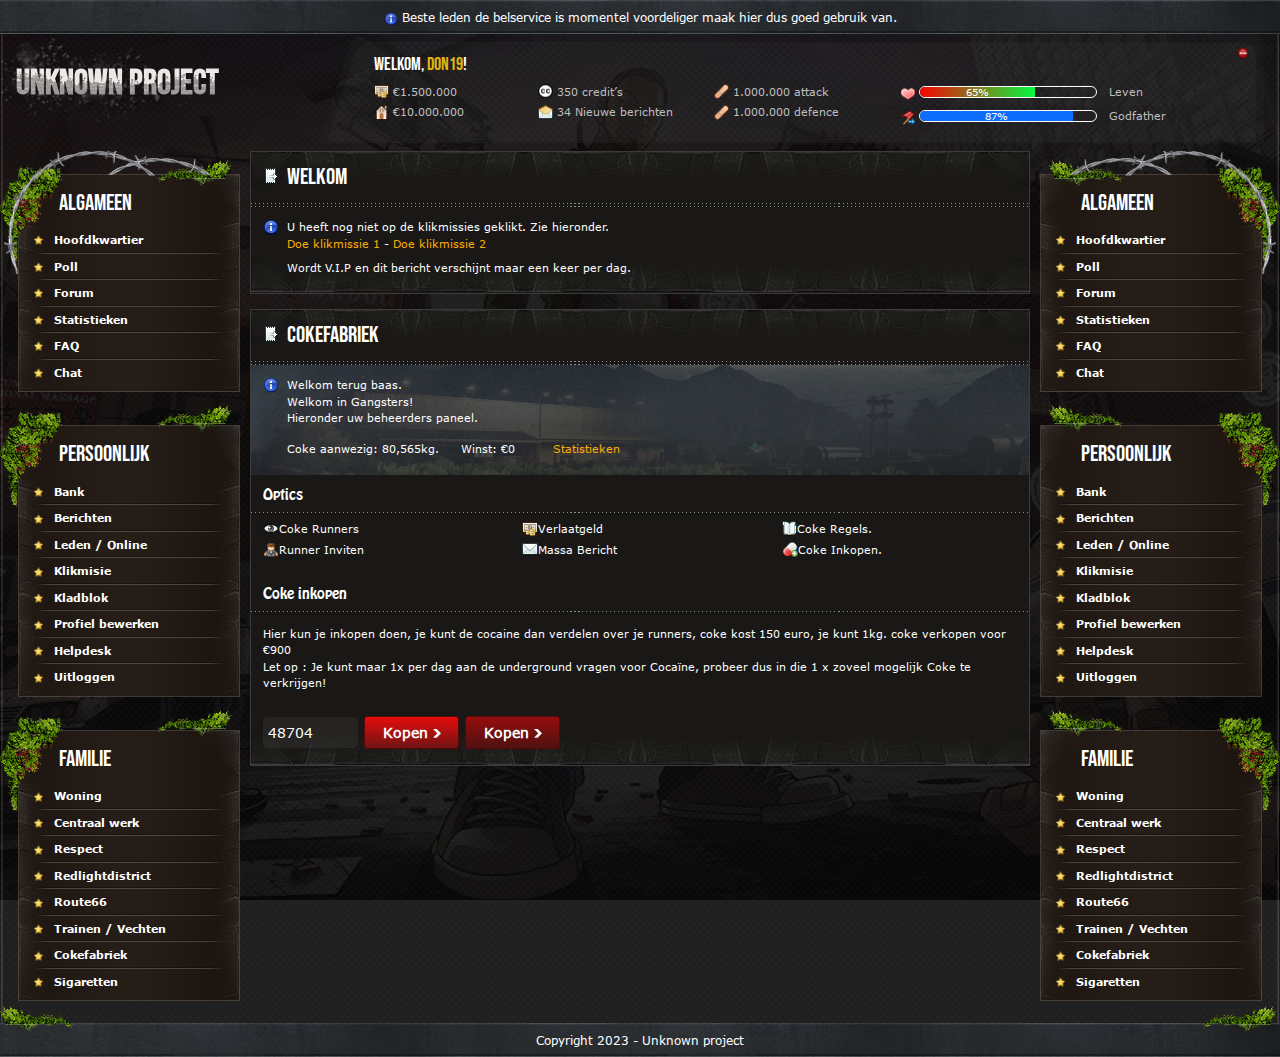
==== commit 2d44cdee: "ovrl" ====
--- a/index.html
+++ b/index.html
@@ -42,7 +42,7 @@
 
         <div class="main-header">
           <div class="row">
-            <div class="col-md-4 col-xl-3 h-100">
+            <div class="col-md-4 col-lg-3 h-100">
               <div class="d-flex justify-content-between align-items-center">
                 <div class="logo-wrap h-100 ps-2 ps-md-3">
                   <h1 class="logo">Unknown project</h1>
@@ -57,7 +57,7 @@
               </div>
             </div>
 
-            <div class="col-md-8 col-xl-9 all-info hide ps-xl-0" id="info">
+            <div class="col-md-8 col-lg-9 all-info hide ps-xl-0" id="info">
               <div class="stats position-relative me-xl-3">
                 <h2 class="wlk">Welkom, <span>Don19</span>!</h2>
 
@@ -241,20 +241,22 @@
             </div>
             <div class="linjen"></div>
             <div class="p-wrap">
-              <div class="d-flex align-items-start position-relative" style="z-index: 99;">
-                <img src="assets/images/icons/melding.png" alt="imag">
-
-                <div class="flex-grow-1 ms-2">
-                  <p class="con-text">Welkom terug baas.</p>
-                  <p class="con-text">Welkom in Gangsters!</p>
-                  <p class="con-text pb-2">Hieronder uw beheerders paneel.</p>
-                  <span class="con-text">Coke aanwezig: 80,565kg.</span>
-                  <span class="con-text mx-md-3">Winst: €0</span>
-                  <span class="con-text ms-md-3 yellow">Statistieken</span>
-                </div>
-              </div>
-
-              <img src="assets/images/cover2.png" alt="img" class="img-fluid overlay-image">
+              <div class="inner-wrap">
+                <div class="d-flex align-items-start position-relative" style="z-index: 99;">
+                  <img src="assets/images/icons/melding.png" alt="imag">
+
+                  <div class="flex-grow-1 ms-2">
+                    <p class="con-text">Welkom terug baas.</p>
+                    <p class="con-text">Welkom in Gangsters!</p>
+                    <p class="con-text pb-2">Hieronder uw beheerders paneel.</p>
+                    <span class="con-text">Coke aanwezig: 80,565kg.</span>
+                    <span class="con-text mx-md-3">Winst: €0</span>
+                    <span class="con-text ms-md-3 yellow">Statistieken</span>
+                  </div>
+                </div>
+              </div>
+
+              <img src="assets/images/cover.png" alt="img" class="img-fluid overlay-image">
             </div>
 
             <div class="optics">
@@ -321,11 +323,6 @@
         </div>
 
         <div class="right hide" id="rigtMenu">
-          <!-- close buton right -->
-          <!-- <div class="sticky-top d-lg-none" style="background: #4a627063;">
-            <button class="btn close-btn ms-2 my-1" id="CloseBtnRight">X</button>
-          </div> -->
-          <!--  -->
           <div class="link-wrapper right-space">
             <div class="body">
               <h4 class="heading">ALGAMEEN</h4>
--- a/assets/css/style.css
+++ b/assets/css/style.css
@@ -130,10 +130,15 @@
   color: #fdad02;
 }
 .inner-contents-wrapper .middle .content-card .p-wrap {
+  position: relative;
+  overflow: hidden;
+}
+.inner-contents-wrapper .middle .content-card .p-wrap .inner-wrap {
   padding: 12px;
   min-height: 110px;
   position: relative;
-  overflow: hidden;
+  z-index: 5;
+  background: url(../images/eif.png) center center/cover;
 }
 .inner-contents-wrapper .middle .content-card .p-wrap .overlay-image {
   position: absolute;
@@ -364,7 +369,7 @@
   top: 0;
   padding: 5px;
 }
-@media (max-width: 767px) {
+@media (max-width: 880px) {
   .header .main-header .all-info .stats {
     padding: 10px;
   }
